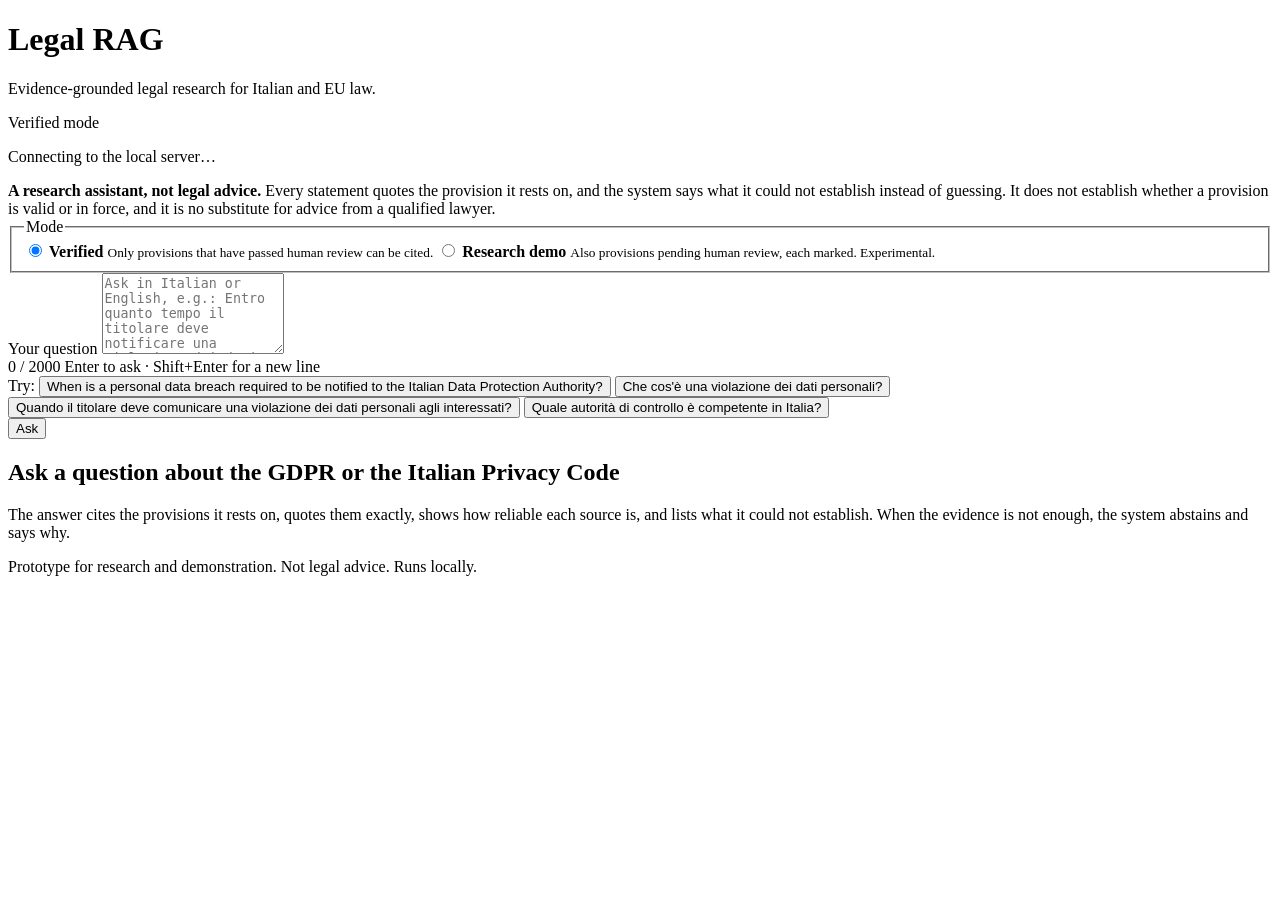
==== src/web_static/index.html @ 535178f9 "feat: add research mode, source status and local web demo Research mode is a second evidence policy " ====
<!doctype html>
<html lang="en">
<head>
  <meta charset="utf-8">
  <meta name="viewport" content="width=device-width, initial-scale=1">
  <title>Legal RAG</title>
  <meta name="description" content="Evidence-grounded legal research for Italian and EU law.">
  <link rel="stylesheet" href="/app.css">
  <script src="/app.js" defer></script>
</head>
<body>
  <header class="site-header">
    <div class="wrap header-row">
      <div>
        <h1 class="brand">Legal RAG</h1>
        <p class="tagline">Evidence-grounded legal research for Italian and EU law.</p>
      </div>
      <span id="mode-pill" class="mode-pill verified" aria-live="polite">Verified mode</span>
    </div>
    <div class="wrap">
      <p id="status" class="status" aria-live="polite">Connecting to the local server…</p>
    </div>
  </header>

  <div id="research-warning" class="research-warning" role="alert" hidden>
    <div class="wrap">
      <strong>Research demo mode: experimental.</strong>
      Answers may rest on provisions that no person has reviewed. Every such source is marked
      «human review pending». Do not rely on these answers as verified law.
    </div>
  </div>

  <main class="wrap">
    <aside class="notice" role="note">
      <strong>A research assistant, not legal advice.</strong>
      Every statement quotes the provision it rests on, and the system says what it could not
      establish instead of guessing. It does not establish whether a provision is valid or in
      force, and it is no substitute for advice from a qualified lawyer.
    </aside>

    <form id="ask-form" class="card ask-card" novalidate>
      <fieldset class="modes">
        <legend class="label">Mode</legend>
        <label class="mode-option">
          <input type="radio" name="mode" value="verified" checked>
          <span><strong>Verified</strong>
            <small>Only provisions that have passed human review can be cited.</small></span>
        </label>
        <label class="mode-option research">
          <input type="radio" name="mode" value="research">
          <span><strong>Research demo</strong>
            <small>Also provisions pending human review, each marked. Experimental.</small></span>
        </label>
      </fieldset>
      <label id="ack-row" class="ack" hidden>
        <input type="checkbox" id="ack">
        <span>I understand that research answers may rest on unreviewed sources and are not
          verified.</span>
      </label>

      <label for="question" class="label">Your question</label>
      <textarea id="question" name="question" rows="5" maxlength="2000" required
        placeholder="Ask in Italian or English, e.g.: Entro quanto tempo il titolare deve notificare una violazione dei dati personali all'autorità di controllo?"></textarea>
      <div class="form-row">
        <span id="counter" class="muted">0 / 2000</span>
        <span class="muted">Enter to ask · Shift+Enter for a new line</span>
      </div>
      <div class="examples">
        <span class="muted">Try:</span>
        <button type="button" class="chip example">When is a personal data breach required to be notified to the Italian Data Protection Authority?</button>
        <button type="button" class="chip example">Che cos'è una violazione dei dati personali?</button>
        <button type="button" class="chip example">Quando il titolare deve comunicare una violazione dei dati personali agli interessati?</button>
        <button type="button" class="chip example">Quale autorità di controllo è competente in Italia?</button>
      </div>
      <div class="actions">
        <button type="submit" id="ask" class="button primary">Ask</button>
        <button type="button" id="reset" class="button secondary" hidden>New question</button>
      </div>
    </form>

    <section id="state" aria-live="polite"></section>

    <section id="empty" class="card empty">
      <h2>Ask a question about the GDPR or the Italian Privacy Code</h2>
      <p class="muted">The answer cites the provisions it rests on, quotes them exactly, shows
        how reliable each source is, and lists what it could not establish. When the evidence is
        not enough, the system abstains and says why.</p>
    </section>

    <section id="result" hidden></section>
  </main>

  <footer class="wrap site-footer">
    <p id="corpus" class="muted"></p>
    <p class="muted">Prototype for research and demonstration. Not legal advice. Runs locally.</p>
  </footer>
</body>
</html>
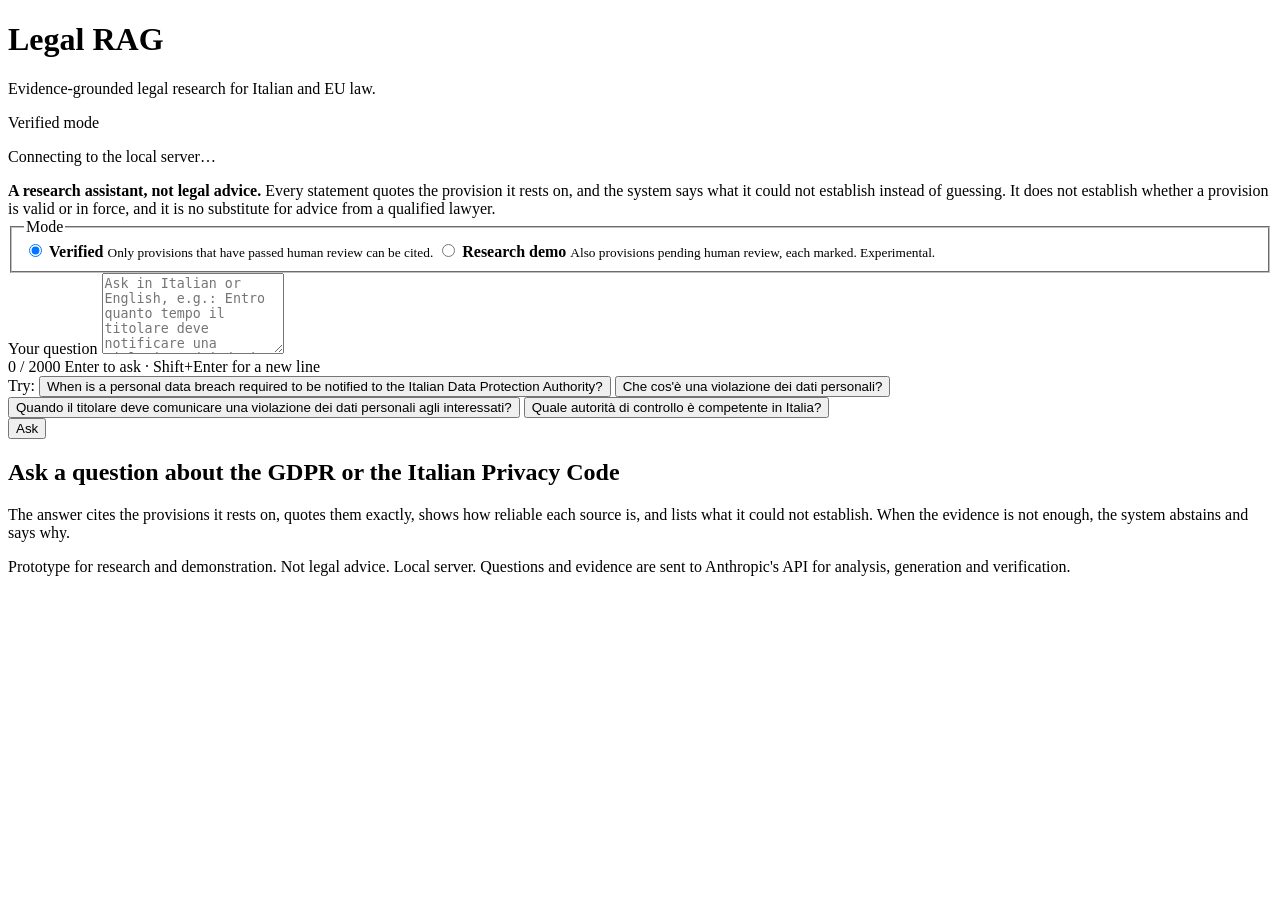
==== commit ab9709e6: "fix(web): state in the footer that questions and evidence go to Anthropic's API "Runs locally" was i" ====
--- a/src/web_static/index.html
+++ b/src/web_static/index.html
@@ -92,7 +92,7 @@
 
   <footer class="wrap site-footer">
     <p id="corpus" class="muted"></p>
-    <p class="muted">Prototype for research and demonstration. Not legal advice. Runs locally.</p>
+    <p class="muted">Prototype for research and demonstration. Not legal advice. Local server. Questions and evidence are sent to Anthropic's API for analysis, generation and verification.</p>
   </footer>
 </body>
 </html>
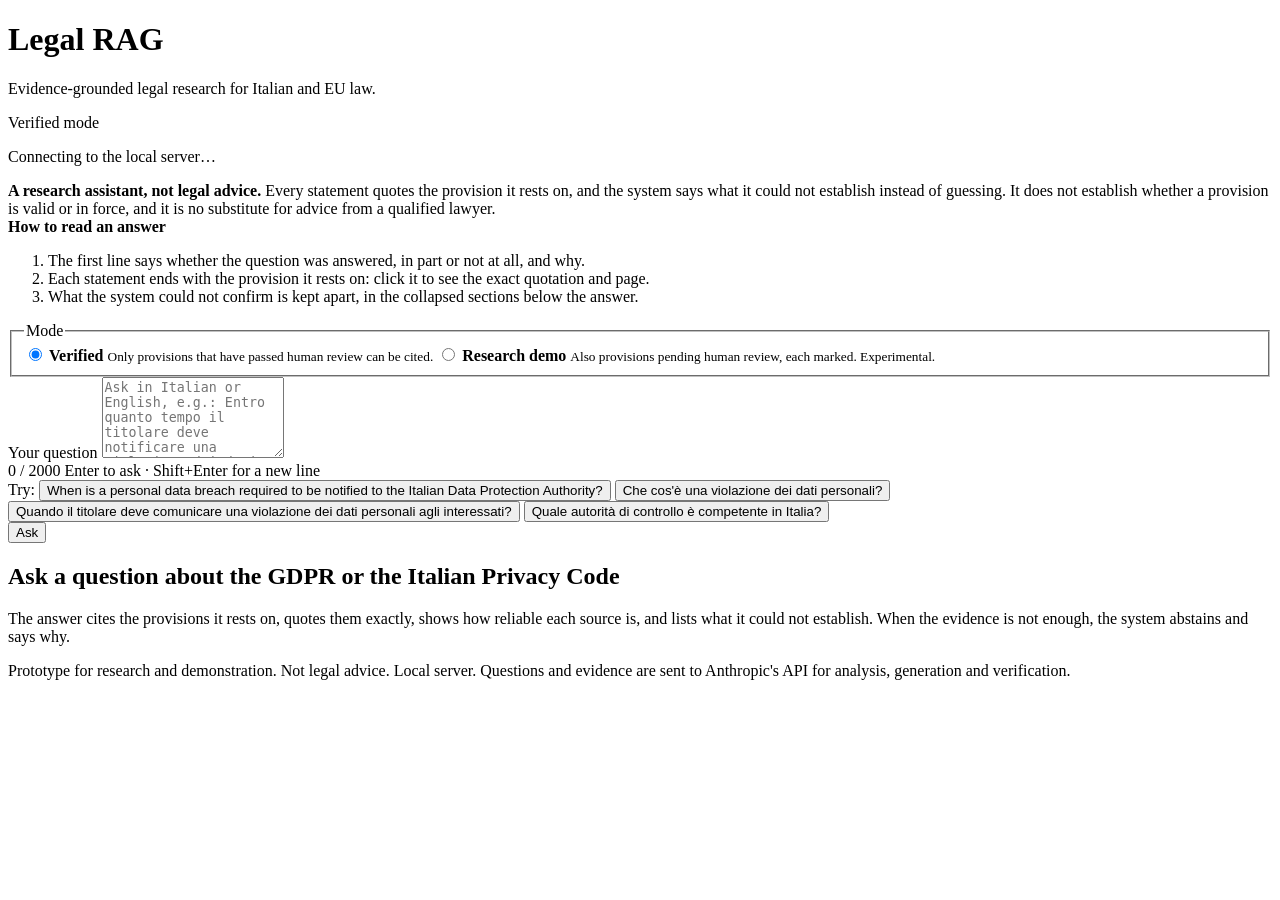
==== commit e51377b7: "feat(demo): simple view for a non-specialist reader The page (live and replay) now shows, on top, th" ====
--- a/src/web_static/index.html
+++ b/src/web_static/index.html
@@ -36,6 +36,15 @@
       Every statement quotes the provision it rests on, and the system says what it could not
       establish instead of guessing. It does not establish whether a provision is valid or in
       force, and it is no substitute for advice from a qualified lawyer.
+    </aside>
+
+    <aside class="howto" role="note">
+      <strong>How to read an answer</strong>
+      <ol>
+        <li>The first line says whether the question was answered, in part or not at all, and why.</li>
+        <li>Each statement ends with the provision it rests on: click it to see the exact quotation and page.</li>
+        <li>What the system could not confirm is kept apart, in the collapsed sections below the answer.</li>
+      </ol>
     </aside>
 
     <form id="ask-form" class="card ask-card" novalidate>
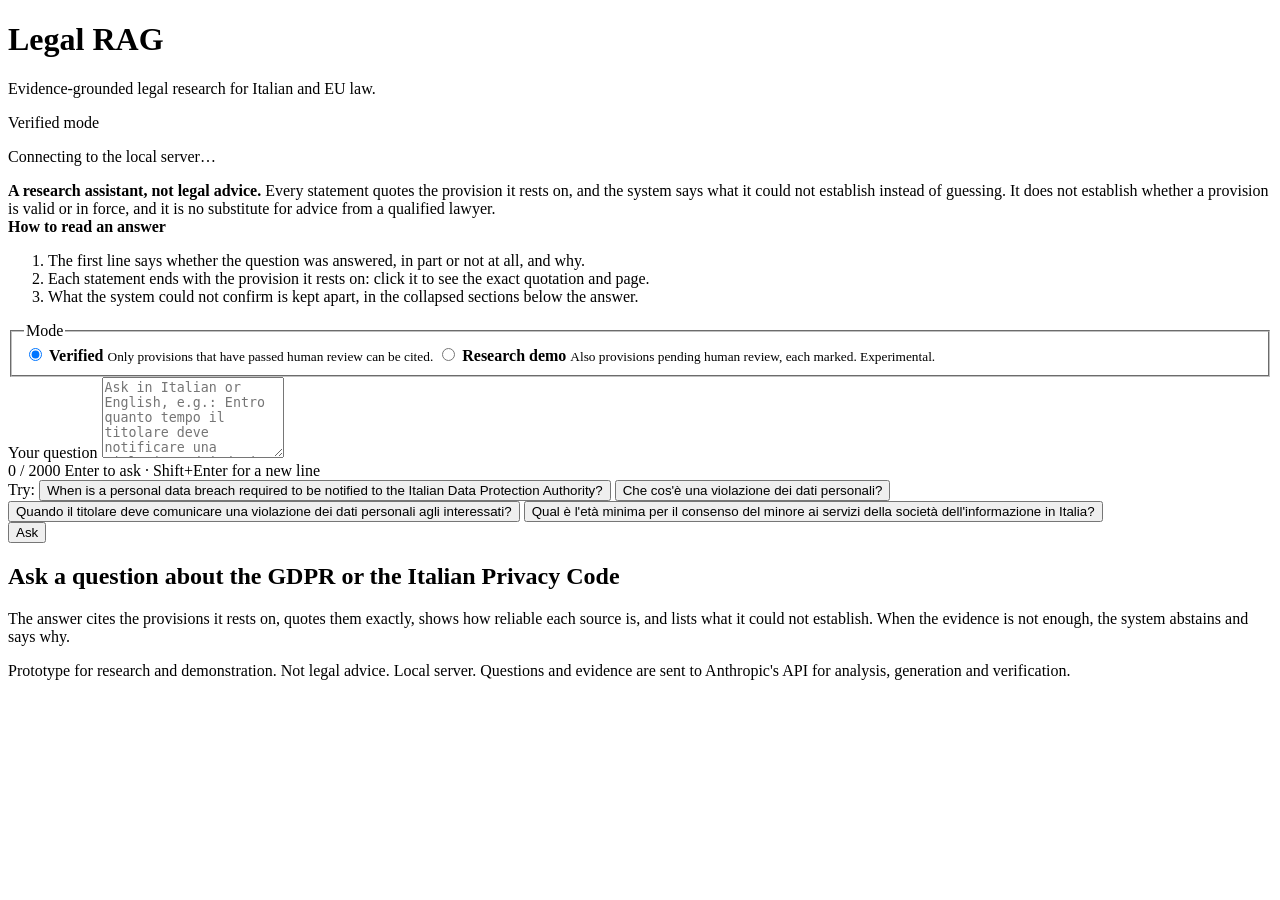
==== commit c81038c9: "docs(live): new page suggestion; TD-069 and TD-070 from live answers - The page's "Try:" suggestions" ====
--- a/src/web_static/index.html
+++ b/src/web_static/index.html
@@ -36,6 +36,15 @@
       Every statement quotes the provision it rests on, and the system says what it could not
       establish instead of guessing. It does not establish whether a provision is valid or in
       force, and it is no substitute for advice from a qualified lawyer.
+    </aside>
+
+    <aside id="public-notice" class="public-notice" role="note" hidden>
+      <strong>Your question is sent to Anthropic's API.</strong>
+      The question and the provisions retrieved for it are sent to Anthropic's API for analysis,
+      generation and verification. Do not include personal data: no names, contact details or
+      facts of a real case.
+      <span id="public-limits"></span>
+      <a id="public-replay" href="#" target="_blank" rel="noopener">Saved answers (replay, no model calls)</a>
     </aside>
 
     <aside class="howto" role="note">
@@ -79,7 +88,7 @@
         <button type="button" class="chip example">When is a personal data breach required to be notified to the Italian Data Protection Authority?</button>
         <button type="button" class="chip example">Che cos'è una violazione dei dati personali?</button>
         <button type="button" class="chip example">Quando il titolare deve comunicare una violazione dei dati personali agli interessati?</button>
-        <button type="button" class="chip example">Quale autorità di controllo è competente in Italia?</button>
+        <button type="button" class="chip example">Qual è l'età minima per il consenso del minore ai servizi della società dell'informazione in Italia?</button>
       </div>
       <div class="actions">
         <button type="submit" id="ask" class="button primary">Ask</button>
@@ -101,7 +110,7 @@
 
   <footer class="wrap site-footer">
     <p id="corpus" class="muted"></p>
-    <p class="muted">Prototype for research and demonstration. Not legal advice. Local server. Questions and evidence are sent to Anthropic's API for analysis, generation and verification.</p>
+    <p id="footer-note" class="muted">Prototype for research and demonstration. Not legal advice. Local server. Questions and evidence are sent to Anthropic's API for analysis, generation and verification.</p>
   </footer>
 </body>
 </html>
